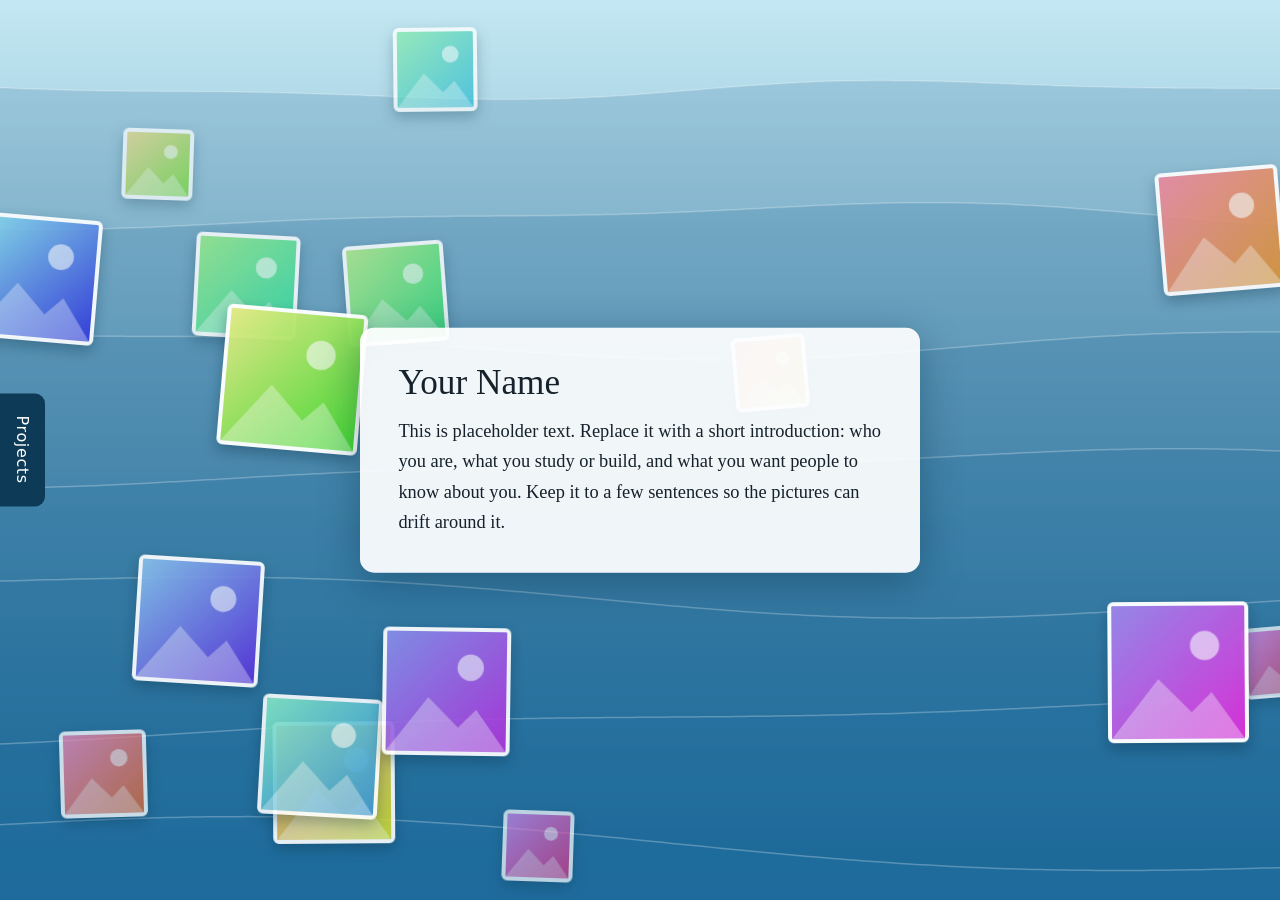
==== index.html @ 584fd8d9 "first commit" ====
<!doctype html>
<html lang="en">
<head>
  <meta charset="utf-8">
  <meta name="viewport" content="width=device-width, initial-scale=1">
  <title>About</title>

  <!-- FONT TIP: to use a Google Font, paste its <link> tag here, then set
       --about-font in static/css/style.css (top of the file). -->

  <link rel="stylesheet" href="static/css/style.css">
</head>
<body class="page-about">

  <!-- Side tab to the Projects page -->
  <a class="side-tab" href="projects.html">Projects</a>

  <!-- Animated sea: waves are drawn on the canvas, pictures sail on top -->
  <canvas id="sea-canvas"></canvas>
  <div id="sea-pictures" aria-hidden="true"></div>

  <!-- The blurb. Edit the text freely. -->
  <main class="about-card">
    <h1>Your Name</h1>
    <p>
      This is placeholder text. Replace it with a short introduction: who you are,
      what you study or build, and what you want people to know about you.
      Keep it to a few sentences so the pictures can drift around it.
    </p>
  </main>

  <script src="static/js/sea.js"></script>
</body>
</html>
---- static/css/style.css ----
/* =====================================================
   FONT SETTINGS: change fonts here
   ===================================================== */
:root {
  --about-font: Georgia, "Times New Roman", serif;               /* <<< About page blurb font */
  --ui-font: system-ui, -apple-system, "Segoe UI", sans-serif;   /* tabs, project titles, etc. */

  --navy: #0d3b57;
  --ink: #16222b;
}

* { box-sizing: border-box; }
html, body { margin: 0; height: 100%; }
body { font-family: var(--ui-font); color: var(--ink); }

/* ---------- Side tab (shared by both pages) ---------- */
.side-tab {
  position: fixed;
  left: 0;
  top: 50%;
  transform: translateY(-50%);
  z-index: 100;
  writing-mode: vertical-rl;
  padding: 1.4rem 0.8rem;
  background: var(--navy);
  color: #fff;
  text-decoration: none;
  font-size: 1rem;
  letter-spacing: 0.04em;
  border-radius: 0 10px 10px 0;
  transition: padding 0.2s;
}
.side-tab:hover, .side-tab:focus-visible { padding-left: 1.2rem; padding-right: 1.2rem; outline: none; }
.side-tab:focus-visible { box-shadow: 0 0 0 3px #fff, 0 0 0 5px var(--navy); }

/* ---------- About page ---------- */
.page-about { overflow: hidden; background: #1f6f9a; }

#sea-canvas { position: fixed; inset: 0; width: 100%; height: 100%; }
#sea-pictures { position: fixed; inset: 0; overflow: hidden; pointer-events: none; }

.sea-pic {
  position: absolute;
  top: 0; left: 0;
  object-fit: cover;
  border: 4px solid #fff;
  border-radius: 6px;
  box-shadow: 0 6px 14px rgba(5, 40, 60, 0.35);
  will-change: transform;
}

.about-card {
  position: fixed;
  top: 50%; left: 50%;
  transform: translate(-50%, -50%);
  z-index: 50;                      /* above the pictures */
  width: min(560px, calc(100vw - 6rem));
  padding: 2.2rem 2.4rem;
  background: rgba(255, 255, 255, 0.92);
  border-radius: 14px;
  box-shadow: 0 10px 40px rgba(5, 40, 60, 0.35);
  font-family: var(--about-font);   /* <<< the blurb uses the font set at the top */
}
.about-card h1 { margin: 0 0 0.8rem; font-size: 2.2rem; font-weight: normal; }
.about-card p  { margin: 0; font-size: 1.15rem; line-height: 1.65; }

/* ---------- Projects page ---------- */
.page-projects { background: #fff; }   /* change this later to restyle the page */

.projects-wrap { max-width: 1100px; margin: 0 auto; padding: 3rem 2rem 4rem 4.5rem; }
.projects-wrap h1 { margin: 0 0 2rem; font-size: 2rem; }

.grid { display: grid; grid-template-columns: repeat(auto-fill, minmax(260px, 1fr)); gap: 1.8rem; }

.tile {
  display: block;
  color: inherit;
  text-decoration: none;
  border: 1px solid #dde3e8;
  border-radius: 8px;
  overflow: hidden;
  background: #fff;
  transition: border-color 0.15s;
}
.tile:hover, .tile:focus-visible { border-color: var(--navy); outline: none; }
.tile img { display: block; width: 100%; aspect-ratio: 16 / 10; object-fit: cover; }
.tile-body { padding: 1rem 1.1rem 1.2rem; }
.tile h2 { margin: 0 0 0.4rem; font-size: 1.1rem; }
.tile p  { margin: 0; font-size: 0.95rem; line-height: 1.5; color: #46545e; }

@media (max-width: 600px) {
  .projects-wrap { padding: 2rem 1rem 3rem 3.2rem; }
  .about-card { padding: 1.4rem; width: calc(100vw - 4.5rem); }
}
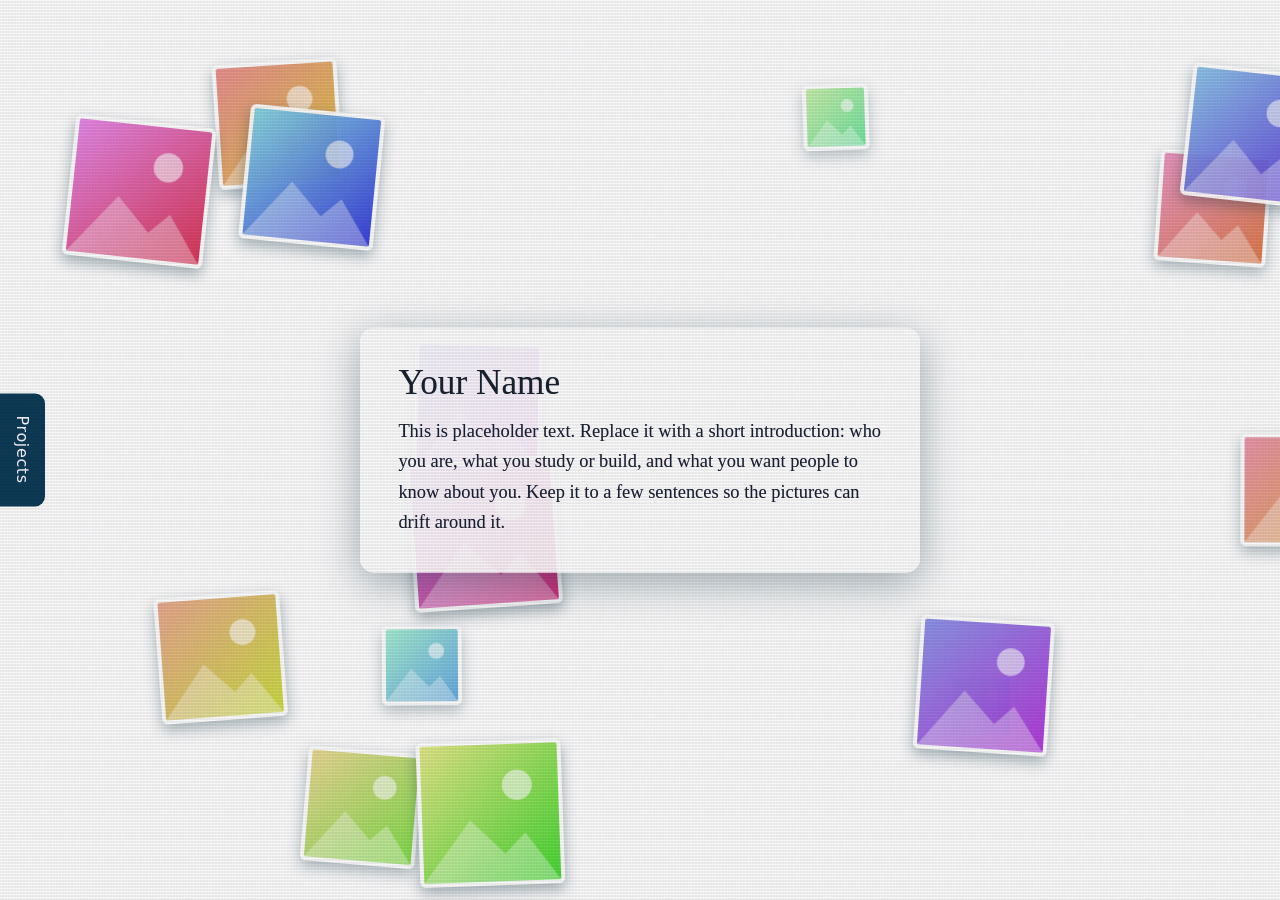
==== commit 9c9eb7fc: "added cathode ray effect and moving pictures" ====
--- a/index.html
+++ b/index.html
@@ -9,14 +9,15 @@
        --about-font in static/css/style.css (top of the file). -->
 
   <link rel="stylesheet" href="static/css/style.css">
+  <script src="static/js/page-transition.js"></script>
 </head>
 <body class="page-about">
 
   <!-- Side tab to the Projects page -->
   <a class="side-tab" href="projects.html">Projects</a>
 
-  <!-- Animated sea: waves are drawn on the canvas, pictures sail on top -->
-  <canvas id="sea-canvas"></canvas>
+  <!-- Wind trails and floating photos respond to a gentle breeze -->
+  <div id="wind-lines" aria-hidden="true"></div>
   <div id="sea-pictures" aria-hidden="true"></div>
 
   <!-- The blurb. Edit the text freely. -->
--- a/static/css/style.css
+++ b/static/css/style.css
@@ -11,7 +11,46 @@
 
 * { box-sizing: border-box; }
 html, body { margin: 0; height: 100%; }
-body { font-family: var(--ui-font); color: var(--ink); }
+body {
+  font-family: var(--ui-font);
+  color: var(--ink);
+  text-shadow: 0.25px 0 rgba(0, 30, 255, 0.18), -0.25px 0 rgba(255, 0, 80, 0.12);
+}
+body::before {
+  content: "";
+  position: fixed;
+  inset: 0;
+  z-index: 200;
+  pointer-events: none;
+  opacity: 0.5;
+  background-image:
+    linear-gradient(to bottom, transparent 50%, rgba(10, 18, 20, 0.13) 50%),
+    linear-gradient(90deg, rgba(255, 0, 0, 0.07), rgba(0, 255, 0, 0.025), rgba(0, 0, 255, 0.07));
+  background-size: 100% 3px, 3px 100%;
+  mix-blend-mode: multiply;
+}
+body::after {
+  content: "";
+  position: fixed;
+  inset: 0;
+  z-index: 201;
+  pointer-events: none;
+  opacity: 0.1;
+  background-color: rgba(18, 16, 16, 0.08);
+  background-image: url("data:image/svg+xml,%3Csvg xmlns='http://www.w3.org/2000/svg' viewBox='0 0 160 160'%3E%3Cfilter id='n'%3E%3CfeTurbulence type='fractalNoise' baseFrequency='.82' numOctaves='3' stitchTiles='stitch'/%3E%3C/filter%3E%3Crect width='100%25' height='100%25' filter='url(%23n)' opacity='.55'/%3E%3C/svg%3E");
+  background-size: 160px 160px;
+  mix-blend-mode: multiply;
+  animation: crt-flicker 0.18s steps(2, end) infinite;
+}
+
+@keyframes crt-flicker {
+  0%, 100% { opacity: 0.08; }
+  50% { opacity: 0.14; }
+}
+
+@media (prefers-reduced-motion: reduce) {
+  body::after { animation: none; opacity: 0.1; }
+}
 
 /* ---------- Side tab (shared by both pages) ---------- */
 .side-tab {
@@ -33,11 +72,62 @@
 .side-tab:hover, .side-tab:focus-visible { padding-left: 1.2rem; padding-right: 1.2rem; outline: none; }
 .side-tab:focus-visible { box-shadow: 0 0 0 3px #fff, 0 0 0 5px var(--navy); }
 
+.page-pull {
+  position: fixed;
+  inset: 0;
+  z-index: 1000;
+  background: var(--navy);
+  pointer-events: none;
+  will-change: clip-path;
+}
+.page-pull-handle {
+  z-index: 1001;
+  pointer-events: none;
+  transition: none;
+  will-change: transform, opacity;
+}
+html.page-pull-enter::after {
+  content: "";
+  position: fixed;
+  inset: 0;
+  z-index: 1000;
+  background: var(--navy);
+  pointer-events: none;
+  animation: page-pull-arrive 540ms ease-out forwards;
+}
+@keyframes page-pull-arrive {
+  from { opacity: 1; }
+  to { opacity: 0; }
+}
+
 /* ---------- About page ---------- */
-.page-about { overflow: hidden; background: #1f6f9a; }
+.page-about { overflow: hidden; background: #fff; }
 
-#sea-canvas { position: fixed; inset: 0; width: 100%; height: 100%; }
-#sea-pictures { position: fixed; inset: 0; overflow: hidden; pointer-events: none; }
+#wind-lines, #sea-pictures { position: fixed; inset: 0; overflow: hidden; pointer-events: none; }
+#wind-lines { z-index: 1; }
+#sea-pictures { z-index: 2; }
+
+.wind-streak {
+  position: absolute;
+  left: 0;
+  width: clamp(220px, 32vw, 360px);
+  height: auto;
+  overflow: visible;
+  opacity: 0;
+  animation: wind-sweep 8s ease-in-out infinite;
+}
+.wind-streak path {
+  fill: none;
+  stroke: rgba(36, 82, 105, 0.58);
+  stroke-width: 2.2;
+  stroke-linecap: round;
+}
+@keyframes wind-sweep {
+  0% { opacity: 0; transform: translate3d(-10vw, 0, 0) rotate(-5deg) scale(0.82); }
+  18% { opacity: 0.8; }
+  78% { opacity: 0.55; }
+  100% { opacity: 0; transform: translate3d(110vw, -2vh, 0) rotate(5deg) scale(1.08); }
+}
 
 .sea-pic {
   position: absolute;
@@ -92,3 +182,7 @@
   .projects-wrap { padding: 2rem 1rem 3rem 3.2rem; }
   .about-card { padding: 1.4rem; width: calc(100vw - 4.5rem); }
 }
+
+@media (prefers-reduced-motion: reduce) {
+  .wind-streak { display: none; }
+}
